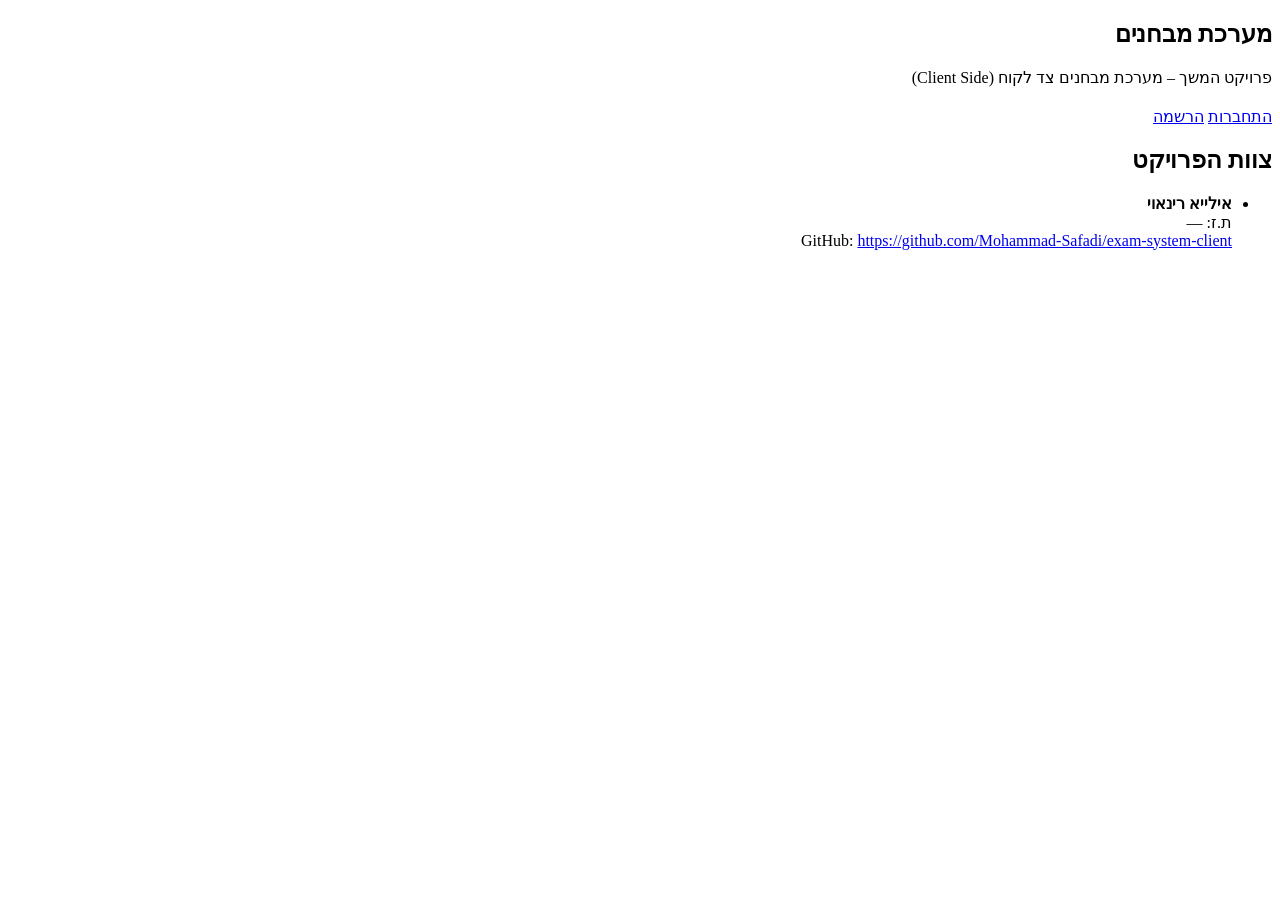
==== index.html @ 7b5d6db2 "feat: add home register and login pages" ====
<!DOCTYPE html>
<html lang="he" dir="rtl">
<head>
  <meta charset="UTF-8">
  <meta name="viewport" content="width=device-width, initial-scale=1.0">
  <title>מערכת מבחנים | דף ראשי</title>
  <link rel="stylesheet" href="css/styles.css">
</head>
<body>
  <div id="nav"></div>

  <main class="container">
    <section class="card hero">
      <h1>מערכת מבחנים</h1>
      <p>פרויקט המשך – מערכת מבחנים צד לקוח (Client Side)</p>
      <div class="actions" style="justify-content:center; margin-top: 20px;">
        <a class="btn btn-primary" href="login.html">התחברות</a>
        <a class="btn btn-secondary" href="register.html">הרשמה</a>
      </div>
    </section>

    <section class="card">
      <h2>צוות הפרויקט</h2>
      <ul class="student-list" id="teamList"></ul>
    </section>
  </main>

  <script type="module" src="js/pages/home.js"></script>
</body>
</html>
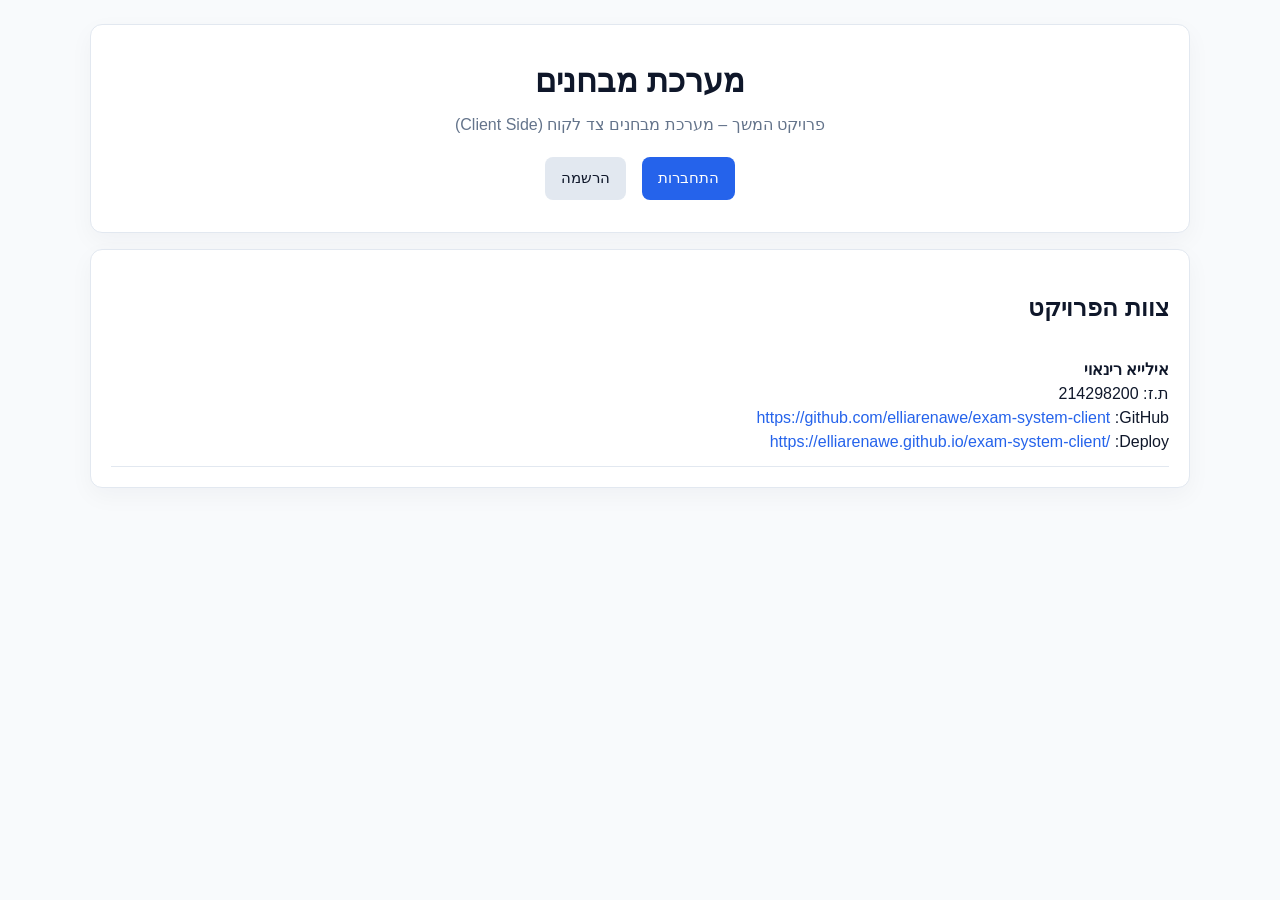
==== commit c0f5fdd2: "feat: add dark mode and exam filtering by category and difficulty" ====
--- a/index.html
+++ b/index.html
@@ -4,6 +4,7 @@
   <meta charset="UTF-8">
   <meta name="viewport" content="width=device-width, initial-scale=1.0">
   <title>מערכת מבחנים | דף ראשי</title>
+  <script src="js/theme-init.js"></script>
   <link rel="stylesheet" href="css/styles.css">
 </head>
 <body>
--- a/css/styles.css
+++ b/css/styles.css
@@ -0,0 +1,352 @@
+:root {
+  --primary: #2563eb;
+  --primary-dark: #1d4ed8;
+  --bg: #f8fafc;
+  --card: #ffffff;
+  --text: #0f172a;
+  --muted: #64748b;
+  --border: #e2e8f0;
+  --success: #16a34a;
+  --danger: #dc2626;
+  --secondary-bg: #e2e8f0;
+  --badge-bg: #dbeafe;
+  --badge-color: #1d4ed8;
+  --stat-bg: #eff6ff;
+  --alert-success-bg: #dcfce7;
+  --alert-success-text: #166534;
+  --alert-error-bg: #fee2e2;
+  --alert-error-text: #991b1b;
+  --card-shadow: rgba(15, 23, 42, 0.04);
+  --input-bg: #ffffff;
+}
+
+[data-theme="dark"] {
+  --primary: #3b82f6;
+  --primary-dark: #60a5fa;
+  --bg: #0f172a;
+  --card: #1e293b;
+  --text: #f1f5f9;
+  --muted: #94a3b8;
+  --border: #334155;
+  --secondary-bg: #334155;
+  --badge-bg: #1e3a5f;
+  --badge-color: #93c5fd;
+  --stat-bg: #1e3a5f;
+  --alert-success-bg: #14532d;
+  --alert-success-text: #bbf7d0;
+  --alert-error-bg: #7f1d1d;
+  --alert-error-text: #fecaca;
+  --card-shadow: rgba(0, 0, 0, 0.35);
+  --input-bg: #0f172a;
+}
+
+* {
+  box-sizing: border-box;
+}
+
+body {
+  margin: 0;
+  font-family: "Segoe UI", Tahoma, Geneva, Verdana, sans-serif;
+  background: var(--bg);
+  color: var(--text);
+  line-height: 1.5;
+}
+
+a {
+  color: var(--primary);
+  text-decoration: none;
+}
+
+a:hover {
+  text-decoration: underline;
+}
+
+.container {
+  width: min(1100px, 92%);
+  margin: 0 auto;
+  padding: 24px 0 48px;
+}
+
+.navbar {
+  background: var(--card);
+  border-bottom: 1px solid var(--border);
+  padding: 14px 0;
+  margin-bottom: 24px;
+}
+
+.navbar .inner {
+  width: min(1100px, 92%);
+  margin: 0 auto;
+  display: flex;
+  justify-content: space-between;
+  align-items: center;
+  gap: 16px;
+}
+
+.navbar .brand {
+  font-weight: 700;
+  font-size: 1.1rem;
+}
+
+.navbar .links {
+  display: flex;
+  gap: 12px;
+  flex-wrap: wrap;
+}
+
+.card {
+  background: var(--card);
+  border: 1px solid var(--border);
+  border-radius: 12px;
+  padding: 20px;
+  box-shadow: 0 8px 24px var(--card-shadow);
+}
+
+.card + .card {
+  margin-top: 16px;
+}
+
+.hero {
+  text-align: center;
+  padding: 32px 20px;
+}
+
+.hero h1 {
+  margin: 0 0 8px;
+  font-size: 2rem;
+}
+
+.hero p {
+  color: var(--muted);
+  margin: 0;
+}
+
+.grid-2 {
+  display: grid;
+  grid-template-columns: repeat(auto-fit, minmax(280px, 1fr));
+  gap: 16px;
+}
+
+.btn {
+  display: inline-block;
+  border: none;
+  border-radius: 8px;
+  padding: 10px 16px;
+  font-size: 0.95rem;
+  cursor: pointer;
+  text-align: center;
+}
+
+.btn-primary {
+  background: var(--primary);
+  color: #fff;
+}
+
+.btn-primary:hover {
+  background: var(--primary-dark);
+}
+
+.btn-secondary {
+  background: var(--secondary-bg);
+  color: var(--text);
+}
+
+.btn-danger {
+  background: var(--danger);
+  color: #fff;
+}
+
+.btn + .btn {
+  margin-inline-start: 8px;
+}
+
+.form-group {
+  margin-bottom: 14px;
+}
+
+label {
+  display: block;
+  margin-bottom: 6px;
+  font-weight: 600;
+}
+
+input:not([type="radio"]):not([type="checkbox"]),
+select,
+textarea {
+  width: 100%;
+  padding: 10px 12px;
+  border: 1px solid var(--border);
+  border-radius: 8px;
+  font: inherit;
+  background: var(--input-bg);
+  color: var(--text);
+}
+
+input[type="radio"],
+input[type="checkbox"] {
+  width: auto;
+  flex-shrink: 0;
+  margin: 0;
+}
+
+textarea {
+  min-height: 90px;
+  resize: vertical;
+}
+
+.table {
+  width: 100%;
+  border-collapse: collapse;
+}
+
+.table th,
+.table td {
+  border-bottom: 1px solid var(--border);
+  padding: 10px 8px;
+  text-align: start;
+}
+
+.badge {
+  display: inline-block;
+  padding: 4px 10px;
+  border-radius: 999px;
+  font-size: 0.85rem;
+  background: var(--badge-bg);
+  color: var(--badge-color);
+  direction: ltr;
+  unicode-bidi: isolate;
+}
+
+.alert {
+  padding: 12px 14px;
+  border-radius: 8px;
+  margin-bottom: 16px;
+}
+
+.alert-error {
+  background: var(--alert-error-bg);
+  color: var(--alert-error-text);
+}
+
+.alert-success {
+  background: var(--alert-success-bg);
+  color: var(--alert-success-text);
+}
+
+.stats {
+  display: grid;
+  grid-template-columns: repeat(auto-fit, minmax(160px, 1fr));
+  gap: 12px;
+}
+
+.stat-box {
+  background: var(--stat-bg);
+  border-radius: 10px;
+  padding: 16px;
+}
+
+.stat-box strong {
+  display: block;
+  font-size: 1.5rem;
+}
+
+.question-block {
+  border: 1px solid var(--border);
+  border-radius: 10px;
+  padding: 16px;
+  margin-bottom: 12px;
+}
+
+.question-title {
+  margin: 0 0 12px;
+  line-height: 1.6;
+}
+
+/* Isolate English / Latin content inside RTL pages */
+.ltr-text {
+  direction: ltr;
+  unicode-bidi: isolate;
+  text-align: left;
+}
+
+.ltr-text.block {
+  display: block;
+}
+
+.rtl-label {
+  unicode-bidi: isolate;
+}
+
+.option-row {
+  display: flex;
+  align-items: flex-start;
+  gap: 8px;
+  margin-bottom: 8px;
+  cursor: pointer;
+}
+
+.option-row .ltr-text {
+  flex: 1;
+  min-width: 0;
+  line-height: 1.5;
+}
+
+.empty-state {
+  color: var(--muted);
+  text-align: center;
+  padding: 24px;
+}
+
+.student-list {
+  list-style: none;
+  padding: 0;
+  margin: 0;
+}
+
+.student-list li {
+  padding: 12px 0;
+  border-bottom: 1px solid var(--border);
+}
+
+.actions {
+  display: flex;
+  flex-wrap: wrap;
+  gap: 8px;
+}
+
+.badge-difficulty-easy {
+  background: #dcfce7;
+  color: #166534;
+}
+
+.badge-difficulty-medium {
+  background: #fef9c3;
+  color: #854d0e;
+}
+
+.badge-difficulty-hard {
+  background: #fee2e2;
+  color: #991b1b;
+}
+
+[data-theme="dark"] .badge-difficulty-easy {
+  background: #14532d;
+  color: #bbf7d0;
+}
+
+[data-theme="dark"] .badge-difficulty-medium {
+  background: #713f12;
+  color: #fef08a;
+}
+
+[data-theme="dark"] .badge-difficulty-hard {
+  background: #7f1d1d;
+  color: #fecaca;
+}
+
+@media (max-width: 640px) {
+  .navbar .inner {
+    flex-direction: column;
+    align-items: flex-start;
+  }
+}
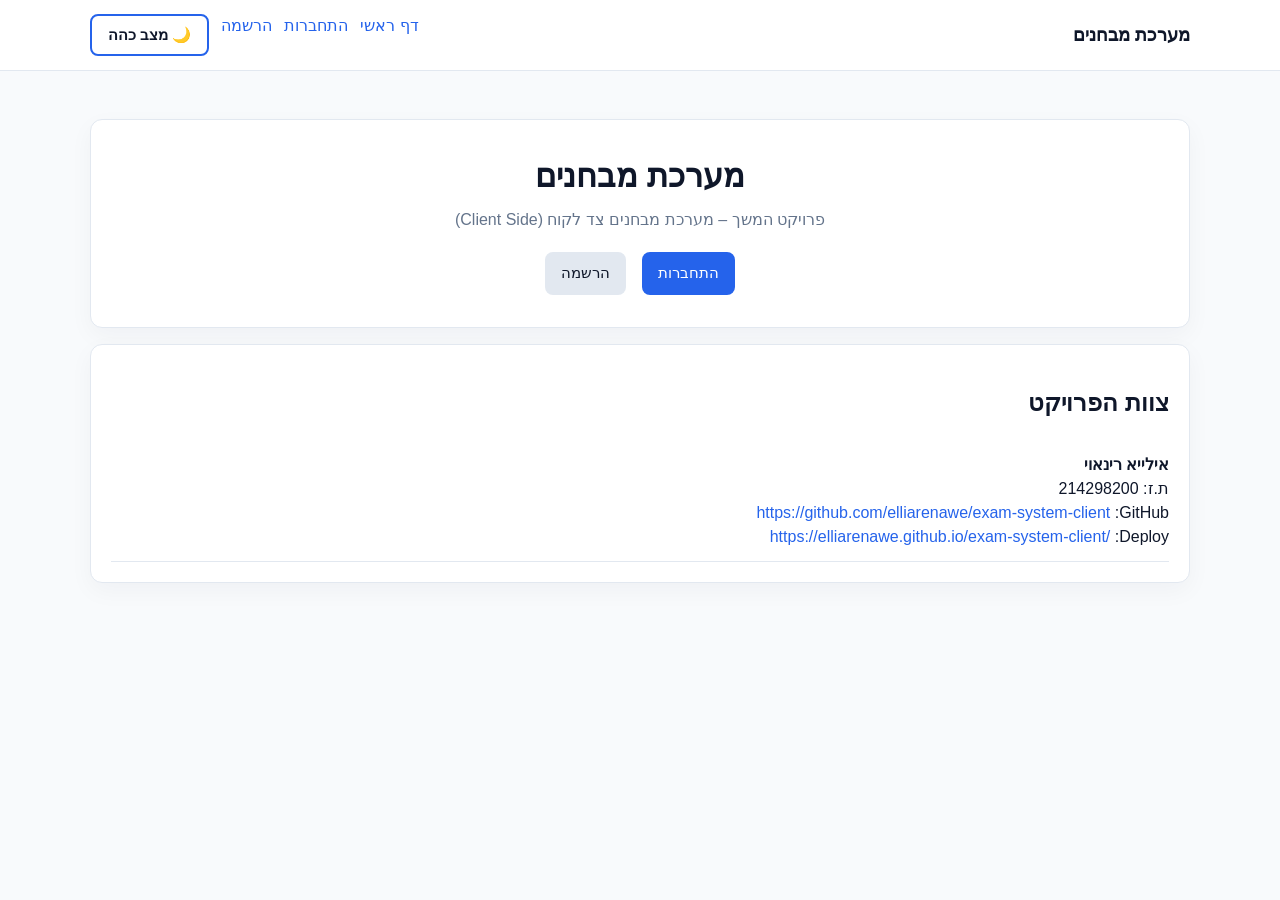
==== commit 098cfa30: "fix: make dark mode button visible on home page and in nav" ====
--- a/index.html
+++ b/index.html
@@ -5,7 +5,7 @@
   <meta name="viewport" content="width=device-width, initial-scale=1.0">
   <title>מערכת מבחנים | דף ראשי</title>
   <script src="js/theme-init.js"></script>
-  <link rel="stylesheet" href="css/styles.css">
+  <link rel="stylesheet" href="css/styles.css?v=3">
 </head>
 <body>
   <div id="nav"></div>
@@ -26,6 +26,6 @@
     </section>
   </main>
 
-  <script type="module" src="js/pages/home.js"></script>
+  <script type="module" src="js/pages/home.js?v=3"></script>
 </body>
 </html>
--- a/css/styles.css
+++ b/css/styles.css
@@ -156,6 +156,18 @@
   color: #fff;
 }
 
+.btn-theme {
+  background: var(--card);
+  color: var(--text);
+  border: 2px solid var(--primary);
+  font-weight: 700;
+}
+
+.btn-theme:hover {
+  background: var(--primary);
+  color: #fff;
+}
+
 .btn + .btn {
   margin-inline-start: 8px;
 }
